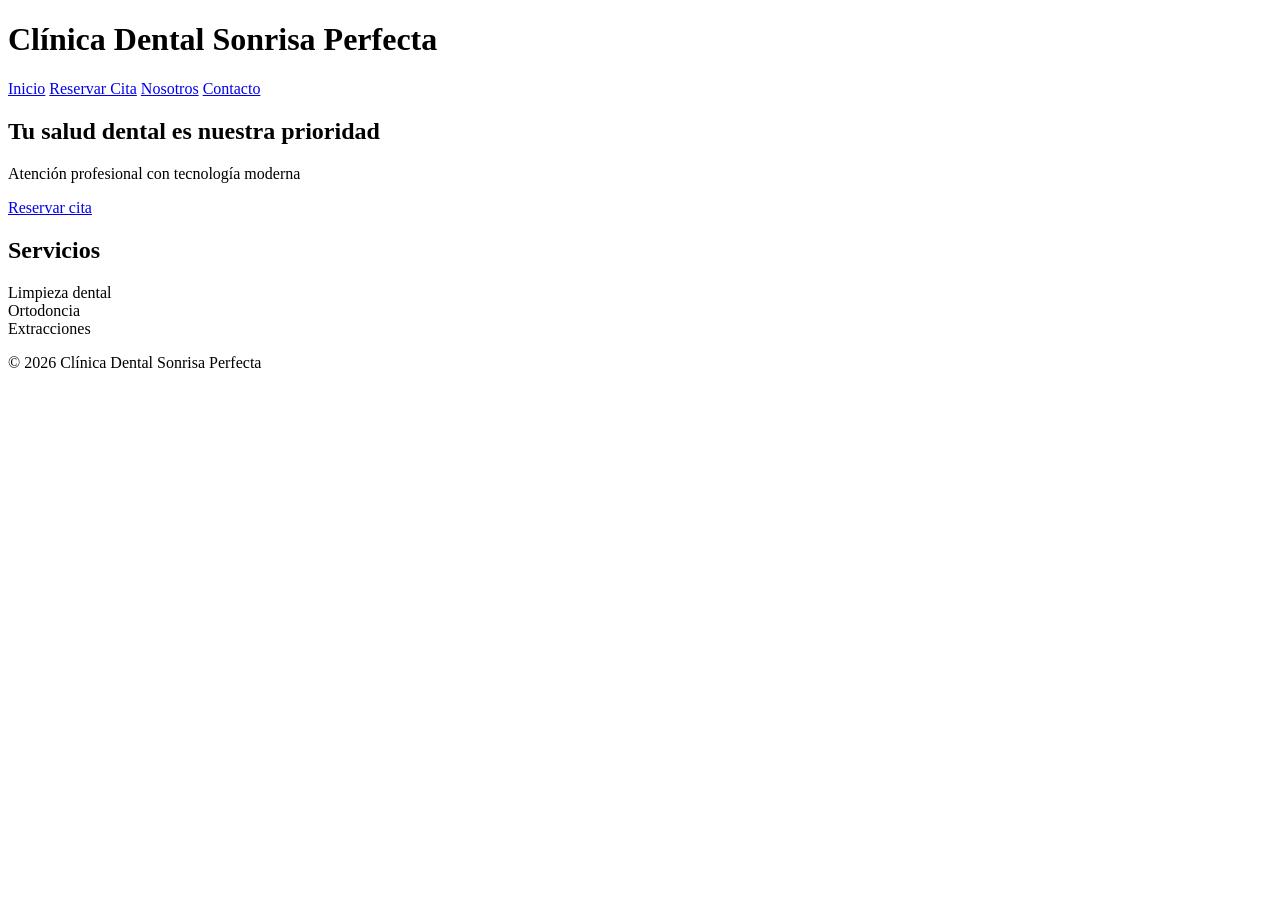
==== index.html @ 794ac978 "Add files via upload" ====
<!DOCTYPE html>
<html lang="es">
<head>
  <meta charset="UTF-8">
  <meta name="viewport" content="width=device-width, initial-scale=1.0">
  <title>Clínica Dental Sonrisa Perfecta</title>
  <link rel="stylesheet" href="css/styles.css">
</head>
<body>

  <header>
    <h1>Clínica Dental Sonrisa Perfecta</h1>
    <nav>
      <a href="index.html">Inicio</a>
      <a href="citas.html">Reservar Cita</a>
      <a href="nosotros.html">Nosotros</a>
      <a href="contacto.html">Contacto</a>
    </nav>
  </header>

  <section class="hero">
    <h2>Tu salud dental es nuestra prioridad</h2>
    <p>Atención profesional con tecnología moderna</p>
    <a href="citas.html" class="btn">Reservar cita</a>
  </section>

  <section class="servicios">
    <h2>Servicios</h2>
    <div class="card">Limpieza dental</div>
    <div class="card">Ortodoncia</div>
    <div class="card">Extracciones</div>
  </section>

  <footer>
    <p>© 2026 Clínica Dental Sonrisa Perfecta</p>
  </footer>

  <!-- TOAST GLOBAL -->
  <div id="toast" class="toast"></div>

</body>
</html>
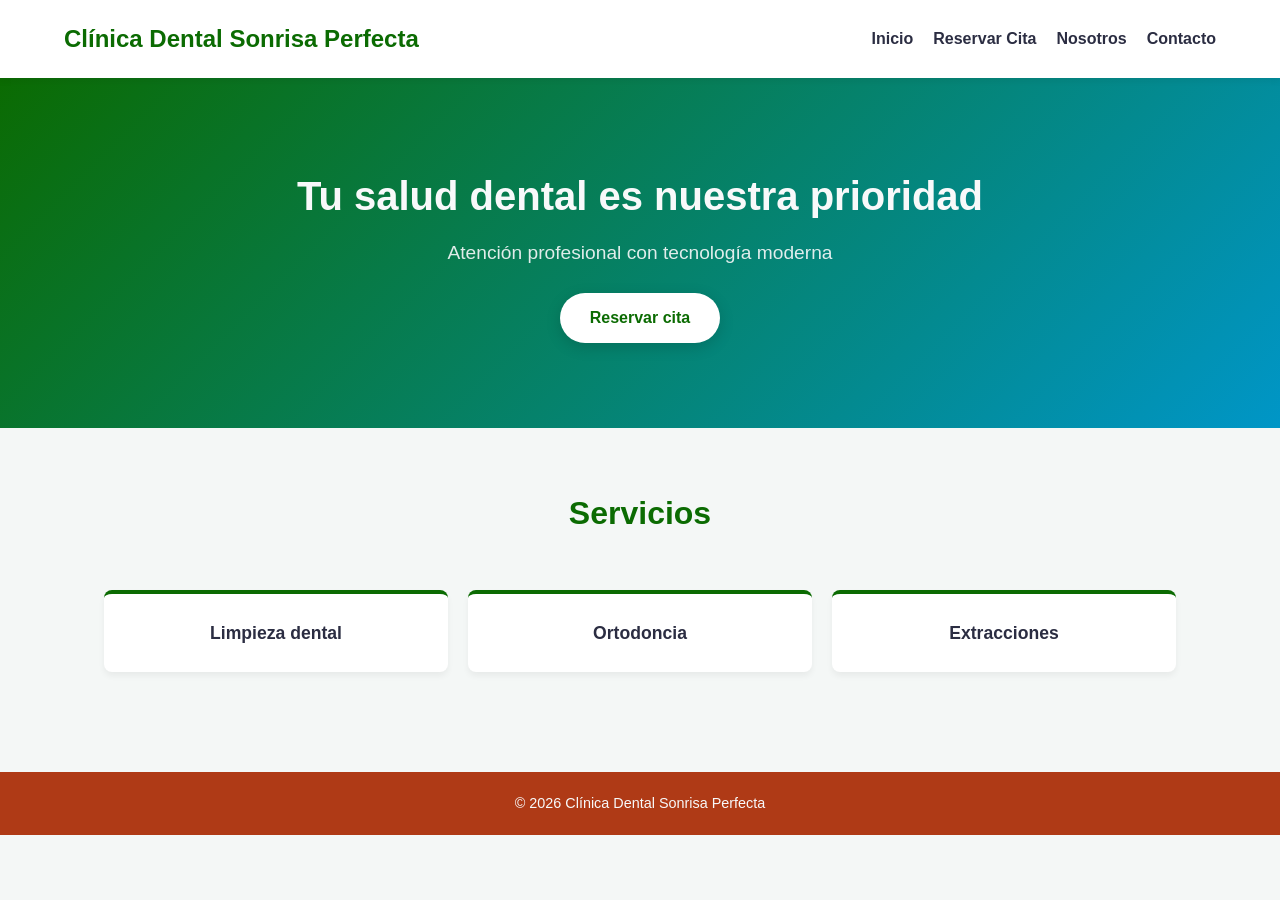
==== commit d1d3e437: "Fix HTML formatting and structure" ====
--- a/index.html
+++ b/index.html
@@ -4,7 +4,7 @@
   <meta charset="UTF-8">
   <meta name="viewport" content="width=device-width, initial-scale=1.0">
   <title>Clínica Dental Sonrisa Perfecta</title>
-  <link rel="stylesheet" href="css/styles.css">
+  <link rel="stylesheet" href="styles.css">
 </head>
 <body>
 
@@ -39,4 +39,4 @@
   <div id="toast" class="toast"></div>
 
 </body>
-</html>+</html>
--- a/styles.css
+++ b/styles.css
@@ -0,0 +1,431 @@
+/* ==========================================================================
+   1. VARIABLES Y CONFIGURACIÓN GLOBAL
+   ========================================================================== */
+:root {
+  --primary-color: #0b6b02;
+  --primary-hover: #af3a16;
+  --secondary-color: #d60686;
+  --text-dark: #2b2d42;
+  --text-light: #f8f9fa;
+  --bg-light: #f4f7f6;
+  --white: #ffffff;
+  --shadow: 0 4px 6px rgba(0, 0, 0, 0.05);
+  --border-radius: 8px;
+  --transition: all 0.3s ease;
+}
+
+* {
+  margin: 0;
+  padding: 0;
+  box-sizing: border-box;
+}
+
+body {
+  font-family: 'Segoe UI', Tahoma, Geneva, Verdana, sans-serif;
+  background-color: var(--bg-light);
+  color: var(--text-dark);
+  line-height: 1.6;
+}
+
+/* Container general para envolver y centrar secciones si es necesario */
+header, section, footer {
+  width: 100%;
+}
+
+/* ==========================================================================
+   2. HEADER & NAVEGACIÓN
+   ========================================================================== */
+header {
+  background-color: var(--white);
+  box-shadow: var(--shadow);
+  display: flex;
+  justify-content: space-between;
+  align-items: center;
+  padding: 20px 5%;
+  position: sticky;
+  top: 0;
+  z-index: 100;
+}
+
+header h1 {
+  font-size: 1.5rem;
+  color: var(--primary-color);
+  font-weight: 700;
+}
+
+nav {
+  display: flex;
+  gap: 20px;
+}
+
+nav a {
+  text-decoration: none;
+  color: var(--text-dark);
+  font-weight: 600;
+  transition: var(--transition);
+}
+
+nav a:hover {
+  color: var(--primary-color);
+}
+
+/* ==========================================================================
+   3. SECCIÓN HERO (Banner Principal)
+   ========================================================================== */
+.hero {
+  background: linear-gradient(135deg, var(--primary-color), #0096c7);
+  color: var(--text-light);
+  height: 350px;
+  display: flex;
+  flex-direction: column;
+  justify-content: center;
+  align-items: center;
+  text-align: center;
+  padding: 0 20px;
+}
+
+.hero h2 {
+  font-size: 2.5rem;
+  margin-bottom: 10px;
+  font-weight: 700;
+}
+
+.hero p {
+  font-size: 1.2rem;
+  margin-bottom: 25px;
+  opacity: 0.9;
+}
+
+/* Botón Pro */
+.btn {
+  display: inline-block;
+  background-color: var(--white);
+  color: var(--primary-color);
+  text-decoration: none;
+  padding: 12px 30px;
+  font-weight: 700;
+  border-radius: 30px;
+  box-shadow: 0 4px 15px rgba(0, 0, 0, 0.15);
+  transition: var(--transition);
+}
+
+.btn:hover {
+  transform: translateY(-2px);
+  box-shadow: 0 6px 20px rgba(0, 0, 0, 0.2);
+  background-color: var(--text-light);
+}
+
+/* ==========================================================================
+   4. SECCIÓN SERVICIOS
+   ========================================================================== */
+.servicios {
+  padding: 60px 5%;
+  max-width: 1200px;
+  margin: 0 auto;
+}
+
+.servicios h2 {
+  text-align: center;
+  font-size: 2rem;
+  margin-bottom: 40px;
+  color: var(--primary-color);
+  position: relative;
+}
+
+/* Tarjetas alineadas con Grid */
+.servicios-grid, /* Añadido por si agrupas las tarjetas en un div en el futuro */
+.servicios {
+  display: flex;
+  flex-direction: column;
+  align-items: center;
+}
+
+/* Contenedor dinámico improvisado para tus divs sueltos */
+.servicios {
+  display: block;
+}
+
+.servicios h2 {
+  margin-bottom: 30px;
+}
+
+.servicios .card {
+  background: var(--white);
+  padding: 25px;
+  margin: 15px auto;
+  max-width: 400px;
+  width: 100%;
+  border-radius: var(--border-radius);
+  box-shadow: var(--shadow);
+  text-align: center;
+  font-weight: 600;
+  font-size: 1.1rem;
+  border-top: 4px solid var(--primary-color);
+  transition: var(--transition);
+}
+
+.servicios .card:hover {
+  transform: translateY(-5px);
+  box-shadow: 0 8px 15px rgba(0,0,0,0.1);
+}
+
+/* Para cuando tengas las tarjetas en una sola fila en pantallas grandes */
+@media (min-width: 768px) {
+  .servicios {
+    display: grid;
+    grid-template-columns: repeat(3, 1fr);
+    gap: 20px;
+    max-width: 1200px;
+    margin: 0 auto;
+  }
+  .servicios h2 {
+    grid-column: span 3;
+    text-align: center;
+  }
+  .servicios .card {
+    margin: 0;
+  }
+}
+
+/* ==========================================================================
+   5. FOOTER
+   ========================================================================== */
+footer {
+  background-color: var(--primary-hover);
+  color: var(--text-light);
+  text-align: center;
+  padding: 20px;
+  margin-top: 40px;
+  font-size: 0.9rem;
+}
+
+/* ==========================================================================
+   6. TOAST NOTIFICACIONES (Del ejercicio anterior)
+   ========================================================================== */
+.toast {
+  position: fixed;
+  bottom: 20px;
+  right: 20px;
+  padding: 12px 24px;
+  border-radius: var(--border-radius);
+  color: #fff;
+  font-weight: bold;
+  opacity: 0;
+  transform: translateY(20px);
+  transition: opacity 0.3s ease, transform 0.3s ease;
+  z-index: 1000;
+  pointer-events: none;
+}
+.toast.show {
+  opacity: 1;
+  transform: translateY(0);
+}
+.toast.success { background-color: #2ec4b6; }
+.toast.error { background-color: #e71d36; }
+/* ==========================================================================
+   7. FORMULARIO DE RESERVAS (citas.html)
+   ========================================================================== */
+.form-section {
+  max-width: 600px;
+  margin: 40px auto;
+  padding: 0 20px;
+}
+
+.formulario {
+  background-color: var(--white);
+  padding: 30px;
+  border-radius: var(--border-radius);
+  box-shadow: var(--shadow);
+  display: flex;
+  flex-direction: column;
+  gap: 16px; /* Espaciado uniforme entre campos */
+}
+
+/* Estilo para todos los campos de entrada */
+.formulario input,
+.formulario select {
+  width: 100%;
+  padding: 12px 15px;
+  border: 1px solid #ced4da;
+  border-radius: 6px;
+  font-family: inherit;
+  font-size: 1rem;
+  color: var(--text-dark);
+  background-color: #fff;
+  transition: var(--transition);
+}
+
+/* Efecto de enfoque profesional */
+.formulario input:focus,
+.formulario select:focus {
+  outline: none;
+  border-color: var(--primary-color);
+  box-shadow: 0 0 0 3px rgba(0, 119, 182, 0.15);
+}
+
+/* Botón principal del formulario */
+.formulario button[type="submit"] {
+  background-color: var(--primary-color);
+  color: var(--white);
+  border: none;
+  padding: 14px;
+  font-size: 1rem;
+  font-weight: 700;
+  border-radius: 6px;
+  cursor: pointer;
+  transition: var(--transition);
+  margin-top: 10px;
+}
+
+.formulario button[type="submit"]:hover {
+  background-color: var(--primary-hover);
+}
+
+/* ==========================================================================
+   8. LISTA DE CITAS REGISTRADAS
+   ========================================================================== */
+.lista-citas {
+  max-width: 1200px;
+  margin: 50px auto;
+  padding: 0 5%;
+}
+
+.lista-citas h2 {
+  font-size: 1.8rem;
+  color: var(--primary-color);
+  margin-bottom: 25px;
+  text-align: center;
+}
+
+/* Contenedor adaptativo en cuadrícula para las tarjetas */
+#lista {
+  display: grid;
+  grid-template-columns: repeat(auto-fill, minmax(280px, 1fr));
+  gap: 20px;
+}
+
+/* Tarjetas individuales de citas */
+.cita-card {
+  background-color: var(--white);
+  border-left: 5px solid var(--primary-color);
+  border-radius: var(--border-radius);
+  padding: 20px;
+  box-shadow: var(--shadow);
+  display: flex;
+  flex-direction: column;
+  gap: 8px;
+  transition: var(--transition);
+}
+
+.cita-card:hover {
+  transform: translateY(-3px);
+  box-shadow: 0 6px 12px rgba(0, 0, 0, 0.08);
+}
+
+.cita-card p {
+  font-size: 0.95rem;
+  color: #4a4e69;
+  margin: 0;
+}
+
+.cita-card p strong {
+  color: var(--text-dark);
+  font-weight: 600;
+}
+
+/* Botones de acción dentro de la tarjeta */
+.cita-card .acciones {
+  display: flex;
+  gap: 10px;
+  margin-top: auto; /* Empuja los botones al fondo de la tarjeta si varía la altura */
+  padding-top: 15px;
+}
+
+.cita-card .btn-edit,
+.cita-card .btn-delete {
+  flex: 1;
+  border: none;
+  padding: 8px 12px;
+  font-size: 0.85rem;
+  font-weight: 600;
+  border-radius: 4px;
+  cursor: pointer;
+  transition: var(--transition);
+  text-align: center;
+}
+
+.cita-card .btn-edit {
+  background-color: #e9f5ff;
+  color: var(--primary-color);
+}
+
+.cita-card .btn-edit:hover {
+  background-color: var(--primary-color);
+  color: var(--white);
+}
+
+.cita-card .btn-delete {
+  background-color: #ffeef0;
+  color: #e71d36;
+}
+
+.cita-card .btn-delete:hover {
+  background-color: #e71d36;
+  color: var(--white);
+}
+/* ==========================================================================
+   9. ESTILOS DE LA BARRA DE FILTROS
+   ========================================================================== */
+.filters-container {
+  max-width: 1200px;
+  margin: 0 auto 30px auto;
+  display: flex;
+  gap: 15px;
+  justify-content: space-between;
+  align-items: center;
+  background-color: var(--white);
+  padding: 15px 20px;
+  border-radius: var(--border-radius);
+  box-shadow: var(--shadow);
+}
+
+#searchBar {
+  flex: 2;
+  padding: 10px 15px;
+  border: 1px solid #ced4da;
+  border-radius: 6px;
+  font-size: 0.95rem;
+  font-family: inherit;
+  outline: none;
+  transition: var(--transition);
+}
+
+#searchBar:focus {
+  border-color: var(--primary-color);
+  box-shadow: 0 0 0 3px rgba(0, 119, 182, 0.1);
+}
+
+#filterServicio {
+  flex: 1;
+  padding: 10px 15px;
+  border: 1px solid #ced4da;
+  border-radius: 6px;
+  font-size: 0.95rem;
+  font-family: inherit;
+  background-color: #fff;
+  cursor: pointer;
+  outline: none;
+}
+
+#filterServicio:focus {
+  border-color: var(--primary-color);
+}
+
+/* Responsive para la barra de filtros */
+@media (max-width: 600px) {
+  .filters-container {
+    flex-direction: column;
+    align-items: stretch;
+    gap: 10px;
+  }
+}
